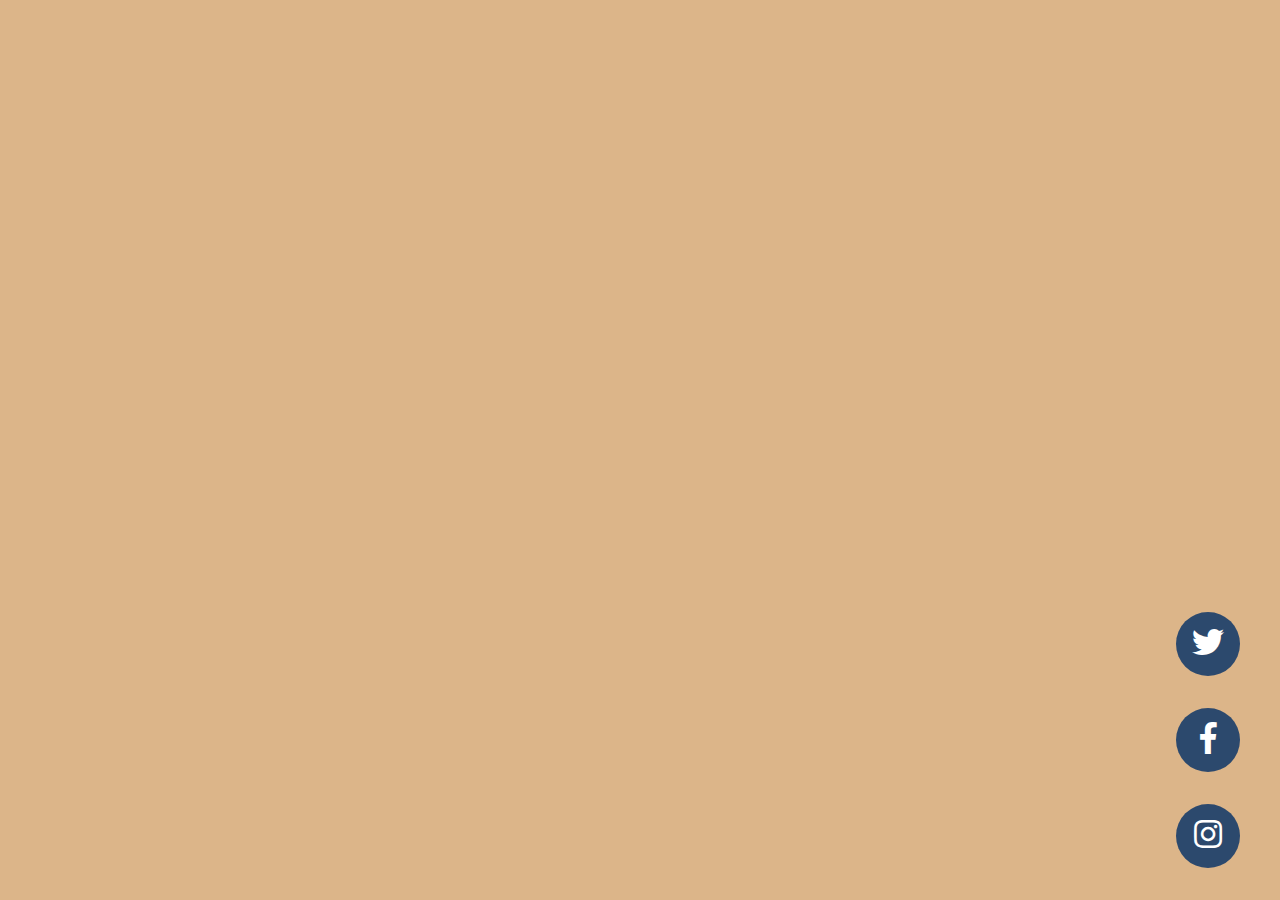
==== index.html @ 92129a59 "Initial project commit" ====
<!DOCTYPE html>
<html lang="en">

<head>

  <meta charset="utf-8">
  <meta name="viewport" content="width=device-width, initial-scale=1, shrink-to-fit=no">
  <meta name="description" content="">
  <meta name="author" content="">

  <title>What can I eat</title>

  <!-- Bootstrap core CSS -->
  <link href="vendor/bootstrap/css/bootstrap.min.css" rel="stylesheet">

  <!-- Custom fonts for this template -->
  <link href="https://fonts.googleapis.com/css?family=Source+Sans+Pro:200,200i,300,300i,400,400i,600,600i,700,700i,900,900i" rel="stylesheet">
  <link href="https://fonts.googleapis.com/css?family=Merriweather:300,300i,400,400i,700,700i,900,900i" rel="stylesheet">
  <link href="vendor/fontawesome-free/css/all.min.css" rel="stylesheet" type="text/css">

  <!-- Custom styles for this template -->
  <link href="css/coming-soon.min.css" rel="stylesheet">

</head>

<body>

  <div class="overlay"></div>

  <div class="social-icons">
    <ul class="list-unstyled text-center mb-0">
      <li class="list-unstyled-item">
        <a href="https://twitter.com">
          <i class="fab fa-twitter"></i>
        </a>
      </li>
      <li class="list-unstyled-item">
        <a href="https://www.facebook.com">
          <i class="fab fa-facebook-f"></i>
        </a>
      </li>
      <li class="list-unstyled-item">
        <a href="https://www.instagram.com">
          <i class="fab fa-instagram"></i>
        </a>
      </li>
    </ul>
  </div>

  <!-- Bootstrap core JavaScript -->
  <script src="vendor/jquery/jquery.min.js"></script>
  <script src="vendor/bootstrap/js/bootstrap.bundle.min.js"></script>

  <!-- Custom scripts for this template -->
  <script src="js/coming-soon.min.js"></script>

</body>

</html>
---- vendor/fontawesome-free/css/all.min.css ----
.fa,.fab,.fal,.far,.fas{-moz-osx-font-smoothing:grayscale;-webkit-font-smoothing:antialiased;display:inline-block;font-style:normal;font-variant:normal;text-rendering:auto;line-height:1}.fa-lg{font-size:1.33333em;line-height:.75em;vertical-align:-.0667em}.fa-xs{font-size:.75em}.fa-sm{font-size:.875em}.fa-1x{font-size:1em}.fa-2x{font-size:2em}.fa-3x{font-size:3em}.fa-4x{font-size:4em}.fa-5x{font-size:5em}.fa-6x{font-size:6em}.fa-7x{font-size:7em}.fa-8x{font-size:8em}.fa-9x{font-size:9em}.fa-10x{font-size:10em}.fa-fw{text-align:center;width:1.25em}.fa-ul{list-style-type:none;margin-left:2.5em;padding-left:0}.fa-ul>li{position:relative}.fa-li{left:-2em;position:absolute;text-align:center;width:2em;line-height:inherit}.fa-border{border:.08em solid #eee;border-radius:.1em;padding:.2em .25em .15em}.fa-pull-left{float:left}.fa-pull-right{float:right}.fa.fa-pull-left,.fab.fa-pull-left,.fal.fa-pull-left,.far.fa-pull-left,.fas.fa-pull-left{margin-right:.3em}.fa.fa-pull-right,.fab.fa-pull-right,.fal.fa-pull-right,.far.fa-pull-right,.fas.fa-pull-right{margin-left:.3em}.fa-spin{animation:fa-spin 2s infinite linear}.fa-pulse{animation:fa-spin 1s infinite steps(8)}@keyframes fa-spin{0%{transform:rotate(0deg)}to{transform:rotate(1turn)}}.fa-rotate-90{-ms-filter:"progid:DXImageTransform.Microsoft.BasicImage(rotation=1)";transform:rotate(90deg)}.fa-rotate-180{-ms-filter:"progid:DXImageTransform.Microsoft.BasicImage(rotation=2)";transform:rotate(180deg)}.fa-rotate-270{-ms-filter:"progid:DXImageTransform.Microsoft.BasicImage(rotation=3)";transform:rotate(270deg)}.fa-flip-horizontal{-ms-filter:"progid:DXImageTransform.Microsoft.BasicImage(rotation=0, mirror=1)";transform:scaleX(-1)}.fa-flip-vertical{transform:scaleY(-1)}.fa-flip-both,.fa-flip-horizontal.fa-flip-vertical,.fa-flip-vertical{-ms-filter:"progid:DXImageTransform.Microsoft.BasicImage(rotation=2, mirror=1)"}.fa-flip-both,.fa-flip-horizontal.fa-flip-vertical{transform:scale(-1)}:root .fa-flip-both,:root .fa-flip-horizontal,:root .fa-flip-vertical,:root .fa-rotate-90,:root .fa-rotate-180,:root .fa-rotate-270{filter:none}.fa-stack{display:inline-block;height:2em;line-height:2em;position:relative;vertical-align:middle;width:2.5em}.fa-stack-1x,.fa-stack-2x{left:0;position:absolute;text-align:center;width:100%}.fa-stack-1x{line-height:inherit}.fa-stack-2x{font-size:2em}.fa-inverse{color:#fff}.fa-500px:before{content:"\f26e"}.fa-accessible-icon:before{content:"\f368"}.fa-accusoft:before{content:"\f369"}.fa-acquisitions-incorporated:before{content:"\f6af"}.fa-ad:before{content:"\f641"}.fa-address-book:before{content:"\f2b9"}.fa-address-card:before{content:"\f2bb"}.fa-adjust:before{content:"\f042"}.fa-adn:before{content:"\f170"}.fa-adobe:before{content:"\f778"}.fa-adversal:before{content:"\f36a"}.fa-affiliatetheme:before{content:"\f36b"}.fa-air-freshener:before{content:"\f5d0"}.fa-algolia:before{content:"\f36c"}.fa-align-center:before{content:"\f037"}.fa-align-justify:before{content:"\f039"}.fa-align-left:before{content:"\f036"}.fa-align-right:before{content:"\f038"}.fa-alipay:before{content:"\f642"}.fa-allergies:before{content:"\f461"}.fa-amazon:before{content:"\f270"}.fa-amazon-pay:before{content:"\f42c"}.fa-ambulance:before{content:"\f0f9"}.fa-american-sign-language-interpreting:before{content:"\f2a3"}.fa-amilia:before{content:"\f36d"}.fa-anchor:before{content:"\f13d"}.fa-android:before{content:"\f17b"}.fa-angellist:before{content:"\f209"}.fa-angle-double-down:before{content:"\f103"}.fa-angle-double-left:before{content:"\f100"}.fa-angle-double-right:before{content:"\f101"}.fa-angle-double-up:before{content:"\f102"}.fa-angle-down:before{content:"\f107"}.fa-angle-left:before{content:"\f104"}.fa-angle-right:before{content:"\f105"}.fa-angle-up:before{content:"\f106"}.fa-angry:before{content:"\f556"}.fa-angrycreative:before{content:"\f36e"}.fa-angular:before{content:"\f420"}.fa-ankh:before{content:"\f644"}.fa-app-store:before{content:"\f36f"}.fa-app-store-ios:before{content:"\f370"}.fa-apper:before{content:"\f371"}.fa-apple:before{content:"\f179"}.fa-apple-alt:before{content:"\f5d1"}.fa-apple-pay:before{content:"\f415"}.fa-archive:before{content:"\f187"}.fa-archway:before{content:"\f557"}.fa-arrow-alt-circle-down:before{content:"\f358"}.fa-arrow-alt-circle-left:before{content:"\f359"}.fa-arrow-alt-circle-right:before{content:"\f35a"}.fa-arrow-alt-circle-up:before{content:"\f35b"}.fa-arrow-circle-down:before{content:"\f0ab"}.fa-arrow-circle-left:before{content:"\f0a8"}.fa-arrow-circle-right:before{content:"\f0a9"}.fa-arrow-circle-up:before{content:"\f0aa"}.fa-arrow-down:before{content:"\f063"}.fa-arrow-left:before{content:"\f060"}.fa-arrow-right:before{content:"\f061"}.fa-arrow-up:before{content:"\f062"}.fa-arrows-alt:before{content:"\f0b2"}.fa-arrows-alt-h:before{content:"\f337"}.fa-arrows-alt-v:before{content:"\f338"}.fa-artstation:before{content:"\f77a"}.fa-assistive-listening-systems:before{content:"\f2a2"}.fa-asterisk:before{content:"\f069"}.fa-asymmetrik:before{content:"\f372"}.fa-at:before{content:"\f1fa"}.fa-atlas:before{content:"\f558"}.fa-atlassian:before{content:"\f77b"}.fa-atom:before{content:"\f5d2"}.fa-audible:before{content:"\f373"}.fa-audio-description:before{content:"\f29e"}.fa-autoprefixer:before{content:"\f41c"}.fa-avianex:before{content:"\f374"}.fa-aviato:before{content:"\f421"}.fa-award:before{content:"\f559"}.fa-aws:before{content:"\f375"}.fa-baby:before{content:"\f77c"}.fa-baby-carriage:before{content:"\f77d"}.fa-backspace:before{content:"\f55a"}.fa-backward:before{content:"\f04a"}.fa-bacon:before{content:"\f7e5"}.fa-balance-scale:before{content:"\f24e"}.fa-ban:before{content:"\f05e"}.fa-band-aid:before{content:"\f462"}.fa-bandcamp:before{content:"\f2d5"}.fa-barcode:before{content:"\f02a"}.fa-bars:before{content:"\f0c9"}.fa-baseball-ball:before{content:"\f433"}.fa-basketball-ball:before{content:"\f434"}.fa-bath:before{content:"\f2cd"}.fa-battery-empty:before{content:"\f244"}.fa-battery-full:before{content:"\f240"}.fa-battery-half:before{content:"\f242"}.fa-battery-quarter:before{content:"\f243"}.fa-battery-three-quarters:before{content:"\f241"}.fa-bed:before{content:"\f236"}.fa-beer:before{content:"\f0fc"}.fa-behance:before{content:"\f1b4"}.fa-behance-square:before{content:"\f1b5"}.fa-bell:before{content:"\f0f3"}.fa-bell-slash:before{content:"\f1f6"}.fa-bezier-curve:before{content:"\f55b"}.fa-bible:before{content:"\f647"}.fa-bicycle:before{content:"\f206"}.fa-bimobject:before{content:"\f378"}.fa-binoculars:before{content:"\f1e5"}.fa-biohazard:before{content:"\f780"}.fa-birthday-cake:before{content:"\f1fd"}.fa-bitbucket:before{content:"\f171"}.fa-bitcoin:before{content:"\f379"}.fa-bity:before{content:"\f37a"}.fa-black-tie:before{content:"\f27e"}.fa-blackberry:before{content:"\f37b"}.fa-blender:before{content:"\f517"}.fa-blender-phone:before{content:"\f6b6"}.fa-blind:before{content:"\f29d"}.fa-blog:before{content:"\f781"}.fa-blogger:before{content:"\f37c"}.fa-blogger-b:before{content:"\f37d"}.fa-bluetooth:before{content:"\f293"}.fa-bluetooth-b:before{content:"\f294"}.fa-bold:before{content:"\f032"}.fa-bolt:before{content:"\f0e7"}.fa-bomb:before{content:"\f1e2"}.fa-bone:before{content:"\f5d7"}.fa-bong:before{content:"\f55c"}.fa-book:before{content:"\f02d"}.fa-book-dead:before{content:"\f6b7"}.fa-book-medical:before{content:"\f7e6"}.fa-book-open:before{content:"\f518"}.fa-book-reader:before{content:"\f5da"}.fa-bookmark:before{content:"\f02e"}.fa-bowling-ball:before{content:"\f436"}.fa-box:before{content:"\f466"}.fa-box-open:before{content:"\f49e"}.fa-boxes:before{content:"\f468"}.fa-braille:before{content:"\f2a1"}.fa-brain:before{content:"\f5dc"}.fa-bread-slice:before{content:"\f7ec"}.fa-briefcase:before{content:"\f0b1"}.fa-briefcase-medical:before{content:"\f469"}.fa-broadcast-tower:before{content:"\f519"}.fa-broom:before{content:"\f51a"}.fa-brush:before{content:"\f55d"}.fa-btc:before{content:"\f15a"}.fa-bug:before{content:"\f188"}.fa-building:before{content:"\f1ad"}.fa-bullhorn:before{content:"\f0a1"}.fa-bullseye:before{content:"\f140"}.fa-burn:before{content:"\f46a"}.fa-buromobelexperte:before{content:"\f37f"}.fa-bus:before{content:"\f207"}.fa-bus-alt:before{content:"\f55e"}.fa-business-time:before{content:"\f64a"}.fa-buysellads:before{content:"\f20d"}.fa-calculator:before{content:"\f1ec"}.fa-calendar:before{content:"\f133"}.fa-calendar-alt:before{content:"\f073"}.fa-calendar-check:before{content:"\f274"}.fa-calendar-day:before{content:"\f783"}.fa-calendar-minus:before{content:"\f272"}.fa-calendar-plus:before{content:"\f271"}.fa-calendar-times:before{content:"\f273"}.fa-calendar-week:before{content:"\f784"}.fa-camera:before{content:"\f030"}.fa-camera-retro:before{content:"\f083"}.fa-campground:before{content:"\f6bb"}.fa-canadian-maple-leaf:before{content:"\f785"}.fa-candy-cane:before{content:"\f786"}.fa-cannabis:before{content:"\f55f"}.fa-capsules:before{content:"\f46b"}.fa-car:before{content:"\f1b9"}.fa-car-alt:before{content:"\f5de"}.fa-car-battery:before{content:"\f5df"}.fa-car-crash:before{content:"\f5e1"}.fa-car-side:before{content:"\f5e4"}.fa-caret-down:before{content:"\f0d7"}.fa-caret-left:before{content:"\f0d9"}.fa-caret-right:before{content:"\f0da"}.fa-caret-square-down:before{content:"\f150"}.fa-caret-square-left:before{content:"\f191"}.fa-caret-square-right:before{content:"\f152"}.fa-caret-square-up:before{content:"\f151"}.fa-caret-up:before{content:"\f0d8"}.fa-carrot:before{content:"\f787"}.fa-cart-arrow-down:before{content:"\f218"}.fa-cart-plus:before{content:"\f217"}.fa-cash-register:before{content:"\f788"}.fa-cat:before{content:"\f6be"}.fa-cc-amazon-pay:before{content:"\f42d"}.fa-cc-amex:before{content:"\f1f3"}.fa-cc-apple-pay:before{content:"\f416"}.fa-cc-diners-club:before{content:"\f24c"}.fa-cc-discover:before{content:"\f1f2"}.fa-cc-jcb:before{content:"\f24b"}.fa-cc-mastercard:before{content:"\f1f1"}.fa-cc-paypal:before{content:"\f1f4"}.fa-cc-stripe:before{content:"\f1f5"}.fa-cc-visa:before{content:"\f1f0"}.fa-centercode:before{content:"\f380"}.fa-centos:before{content:"\f789"}.fa-certificate:before{content:"\f0a3"}.fa-chair:before{content:"\f6c0"}.fa-chalkboard:before{content:"\f51b"}.fa-chalkboard-teacher:before{content:"\f51c"}.fa-charging-station:before{content:"\f5e7"}.fa-chart-area:before{content:"\f1fe"}.fa-chart-bar:before{content:"\f080"}.fa-chart-line:before{content:"\f201"}.fa-chart-pie:before{content:"\f200"}.fa-check:before{content:"\f00c"}.fa-check-circle:before{content:"\f058"}.fa-check-double:before{content:"\f560"}.fa-check-square:before{content:"\f14a"}.fa-cheese:before{content:"\f7ef"}.fa-chess:before{content:"\f439"}.fa-chess-bishop:before{content:"\f43a"}.fa-chess-board:before{content:"\f43c"}.fa-chess-king:before{content:"\f43f"}.fa-chess-knight:before{content:"\f441"}.fa-chess-pawn:before{content:"\f443"}.fa-chess-queen:before{content:"\f445"}.fa-chess-rook:before{content:"\f447"}.fa-chevron-circle-down:before{content:"\f13a"}.fa-chevron-circle-left:before{content:"\f137"}.fa-chevron-circle-right:before{content:"\f138"}.fa-chevron-circle-up:before{content:"\f139"}.fa-chevron-down:before{content:"\f078"}.fa-chevron-left:before{content:"\f053"}.fa-chevron-right:before{content:"\f054"}.fa-chevron-up:before{content:"\f077"}.fa-child:before{content:"\f1ae"}.fa-chrome:before{content:"\f268"}.fa-church:before{content:"\f51d"}.fa-circle:before{content:"\f111"}.fa-circle-notch:before{content:"\f1ce"}.fa-city:before{content:"\f64f"}.fa-clinic-medical:before{content:"\f7f2"}.fa-clipboard:before{content:"\f328"}.fa-clipboard-check:before{content:"\f46c"}.fa-clipboard-list:before{content:"\f46d"}.fa-clock:before{content:"\f017"}.fa-clone:before{content:"\f24d"}.fa-closed-captioning:before{content:"\f20a"}.fa-cloud:before{content:"\f0c2"}.fa-cloud-download-alt:before{content:"\f381"}.fa-cloud-meatball:before{content:"\f73b"}.fa-cloud-moon:before{content:"\f6c3"}.fa-cloud-moon-rain:before{content:"\f73c"}.fa-cloud-rain:before{content:"\f73d"}.fa-cloud-showers-heavy:before{content:"\f740"}.fa-cloud-sun:before{content:"\f6c4"}.fa-cloud-sun-rain:before{content:"\f743"}.fa-cloud-upload-alt:before{content:"\f382"}.fa-cloudscale:before{content:"\f383"}.fa-cloudsmith:before{content:"\f384"}.fa-cloudversify:before{content:"\f385"}.fa-cocktail:before{content:"\f561"}.fa-code:before{content:"\f121"}.fa-code-branch:before{content:"\f126"}.fa-codepen:before{content:"\f1cb"}.fa-codiepie:before{content:"\f284"}.fa-coffee:before{content:"\f0f4"}.fa-cog:before{content:"\f013"}.fa-cogs:before{content:"\f085"}.fa-coins:before{content:"\f51e"}.fa-columns:before{content:"\f0db"}.fa-comment:before{content:"\f075"}.fa-comment-alt:before{content:"\f27a"}.fa-comment-dollar:before{content:"\f651"}.fa-comment-dots:before{content:"\f4ad"}.fa-comment-medical:before{content:"\f7f5"}.fa-comment-slash:before{content:"\f4b3"}.fa-comments:before{content:"\f086"}.fa-comments-dollar:before{content:"\f653"}.fa-compact-disc:before{content:"\f51f"}.fa-compass:before{content:"\f14e"}.fa-compress:before{content:"\f066"}.fa-compress-arrows-alt:before{content:"\f78c"}.fa-concierge-bell:before{content:"\f562"}.fa-confluence:before{content:"\f78d"}.fa-connectdevelop:before{content:"\f20e"}.fa-contao:before{content:"\f26d"}.fa-cookie:before{content:"\f563"}.fa-cookie-bite:before{content:"\f564"}.fa-copy:before{content:"\f0c5"}.fa-copyright:before{content:"\f1f9"}.fa-couch:before{content:"\f4b8"}.fa-cpanel:before{content:"\f388"}.fa-creative-commons:before{content:"\f25e"}.fa-creative-commons-by:before{content:"\f4e7"}.fa-creative-commons-nc:before{content:"\f4e8"}.fa-creative-commons-nc-eu:before{content:"\f4e9"}.fa-creative-commons-nc-jp:before{content:"\f4ea"}.fa-creative-commons-nd:before{content:"\f4eb"}.fa-creative-commons-pd:before{content:"\f4ec"}.fa-creative-commons-pd-alt:before{content:"\f4ed"}.fa-creative-commons-remix:before{content:"\f4ee"}.fa-creative-commons-sa:before{content:"\f4ef"}.fa-creative-commons-sampling:before{content:"\f4f0"}.fa-creative-commons-sampling-plus:before{content:"\f4f1"}.fa-creative-commons-share:before{content:"\f4f2"}.fa-creative-commons-zero:before{content:"\f4f3"}.fa-credit-card:before{content:"\f09d"}.fa-critical-role:before{content:"\f6c9"}.fa-crop:before{content:"\f125"}.fa-crop-alt:before{content:"\f565"}.fa-cross:before{content:"\f654"}.fa-crosshairs:before{content:"\f05b"}.fa-crow:before{content:"\f520"}.fa-crown:before{content:"\f521"}.fa-crutch:before{content:"\f7f7"}.fa-css3:before{content:"\f13c"}.fa-css3-alt:before{content:"\f38b"}.fa-cube:before{content:"\f1b2"}.fa-cubes:before{content:"\f1b3"}.fa-cut:before{content:"\f0c4"}.fa-cuttlefish:before{content:"\f38c"}.fa-d-and-d:before{content:"\f38d"}.fa-d-and-d-beyond:before{content:"\f6ca"}.fa-dashcube:before{content:"\f210"}.fa-database:before{content:"\f1c0"}.fa-deaf:before{content:"\f2a4"}.fa-delicious:before{content:"\f1a5"}.fa-democrat:before{content:"\f747"}.fa-deploydog:before{content:"\f38e"}.fa-deskpro:before{content:"\f38f"}.fa-desktop:before{content:"\f108"}.fa-dev:before{content:"\f6cc"}.fa-deviantart:before{content:"\f1bd"}.fa-dharmachakra:before{content:"\f655"}.fa-dhl:before{content:"\f790"}.fa-diagnoses:before{content:"\f470"}.fa-diaspora:before{content:"\f791"}.fa-dice:before{content:"\f522"}.fa-dice-d20:before{content:"\f6cf"}.fa-dice-d6:before{content:"\f6d1"}.fa-dice-five:before{content:"\f523"}.fa-dice-four:before{content:"\f524"}.fa-dice-one:before{content:"\f525"}.fa-dice-six:before{content:"\f526"}.fa-dice-three:before{content:"\f527"}.fa-dice-two:before{content:"\f528"}.fa-digg:before{content:"\f1a6"}.fa-digital-ocean:before{content:"\f391"}.fa-digital-tachograph:before{content:"\f566"}.fa-directions:before{content:"\f5eb"}.fa-discord:before{content:"\f392"}.fa-discourse:before{content:"\f393"}.fa-divide:before{content:"\f529"}.fa-dizzy:before{content:"\f567"}.fa-dna:before{content:"\f471"}.fa-dochub:before{content:"\f394"}.fa-docker:before{content:"\f395"}.fa-dog:before{content:"\f6d3"}.fa-dollar-sign:before{content:"\f155"}.fa-dolly:before{content:"\f472"}.fa-dolly-flatbed:before{content:"\f474"}.fa-donate:before{content:"\f4b9"}.fa-door-closed:before{content:"\f52a"}.fa-door-open:before{content:"\f52b"}.fa-dot-circle:before{content:"\f192"}.fa-dove:before{content:"\f4ba"}.fa-download:before{content:"\f019"}.fa-draft2digital:before{content:"\f396"}.fa-drafting-compass:before{content:"\f568"}.fa-dragon:before{content:"\f6d5"}.fa-draw-polygon:before{content:"\f5ee"}.fa-dribbble:before{content:"\f17d"}.fa-dribbble-square:before{content:"\f397"}.fa-dropbox:before{content:"\f16b"}.fa-drum:before{content:"\f569"}.fa-drum-steelpan:before{content:"\f56a"}.fa-drumstick-bite:before{content:"\f6d7"}.fa-drupal:before{content:"\f1a9"}.fa-dumbbell:before{content:"\f44b"}.fa-dumpster:before{content:"\f793"}.fa-dumpster-fire:before{content:"\f794"}.fa-dungeon:before{content:"\f6d9"}.fa-dyalog:before{content:"\f399"}.fa-earlybirds:before{content:"\f39a"}.fa-ebay:before{content:"\f4f4"}.fa-edge:before{content:"\f282"}.fa-edit:before{content:"\f044"}.fa-egg:before{content:"\f7fb"}.fa-eject:before{content:"\f052"}.fa-elementor:before{content:"\f430"}.fa-ellipsis-h:before{content:"\f141"}.fa-ellipsis-v:before{content:"\f142"}.fa-ello:before{content:"\f5f1"}.fa-ember:before{content:"\f423"}.fa-empire:before{content:"\f1d1"}.fa-envelope:before{content:"\f0e0"}.fa-envelope-open:before{content:"\f2b6"}.fa-envelope-open-text:before{content:"\f658"}.fa-envelope-square:before{content:"\f199"}.fa-envira:before{content:"\f299"}.fa-equals:before{content:"\f52c"}.fa-eraser:before{content:"\f12d"}.fa-erlang:before{content:"\f39d"}.fa-ethereum:before{content:"\f42e"}.fa-ethernet:before{content:"\f796"}.fa-etsy:before{content:"\f2d7"}.fa-euro-sign:before{content:"\f153"}.fa-exchange-alt:before{content:"\f362"}.fa-exclamation:before{content:"\f12a"}.fa-exclamation-circle:before{content:"\f06a"}.fa-exclamation-triangle:before{content:"\f071"}.fa-expand:before{content:"\f065"}.fa-expand-arrows-alt:before{content:"\f31e"}.fa-expeditedssl:before{content:"\f23e"}.fa-external-link-alt:before{content:"\f35d"}.fa-external-link-square-alt:before{content:"\f360"}.fa-eye:before{content:"\f06e"}.fa-eye-dropper:before{content:"\f1fb"}.fa-eye-slash:before{content:"\f070"}.fa-facebook:before{content:"\f09a"}.fa-facebook-f:before{content:"\f39e"}.fa-facebook-messenger:before{content:"\f39f"}.fa-facebook-square:before{content:"\f082"}.fa-fantasy-flight-games:before{content:"\f6dc"}.fa-fast-backward:before{content:"\f049"}.fa-fast-forward:before{content:"\f050"}.fa-fax:before{content:"\f1ac"}.fa-feather:before{content:"\f52d"}.fa-feather-alt:before{content:"\f56b"}.fa-fedex:before{content:"\f797"}.fa-fedora:before{content:"\f798"}.fa-female:before{content:"\f182"}.fa-fighter-jet:before{content:"\f0fb"}.fa-figma:before{content:"\f799"}.fa-file:before{content:"\f15b"}.fa-file-alt:before{content:"\f15c"}.fa-file-archive:before{content:"\f1c6"}.fa-file-audio:before{content:"\f1c7"}.fa-file-code:before{content:"\f1c9"}.fa-file-contract:before{content:"\f56c"}.fa-file-csv:before{content:"\f6dd"}.fa-file-download:before{content:"\f56d"}.fa-file-excel:before{content:"\f1c3"}.fa-file-export:before{content:"\f56e"}.fa-file-image:before{content:"\f1c5"}.fa-file-import:before{content:"\f56f"}.fa-file-invoice:before{content:"\f570"}.fa-file-invoice-dollar:before{content:"\f571"}.fa-file-medical:before{content:"\f477"}.fa-file-medical-alt:before{content:"\f478"}.fa-file-pdf:before{content:"\f1c1"}.fa-file-powerpoint:before{content:"\f1c4"}.fa-file-prescription:before{content:"\f572"}.fa-file-signature:before{content:"\f573"}.fa-file-upload:before{content:"\f574"}.fa-file-video:before{content:"\f1c8"}.fa-file-word:before{content:"\f1c2"}.fa-fill:before{content:"\f575"}.fa-fill-drip:before{content:"\f576"}.fa-film:before{content:"\f008"}.fa-filter:before{content:"\f0b0"}.fa-fingerprint:before{content:"\f577"}.fa-fire:before{content:"\f06d"}.fa-fire-alt:before{content:"\f7e4"}.fa-fire-extinguisher:before{content:"\f134"}.fa-firefox:before{content:"\f269"}.fa-first-aid:before{content:"\f479"}.fa-first-order:before{content:"\f2b0"}.fa-first-order-alt:before{content:"\f50a"}.fa-firstdraft:before{content:"\f3a1"}.fa-fish:before{content:"\f578"}.fa-fist-raised:before{content:"\f6de"}.fa-flag:before{content:"\f024"}.fa-flag-checkered:before{content:"\f11e"}.fa-flag-usa:before{content:"\f74d"}.fa-flask:before{content:"\f0c3"}.fa-flickr:before{content:"\f16e"}.fa-flipboard:before{content:"\f44d"}.fa-flushed:before{content:"\f579"}.fa-fly:before{content:"\f417"}.fa-folder:before{content:"\f07b"}.fa-folder-minus:before{content:"\f65d"}.fa-folder-open:before{content:"\f07c"}.fa-folder-plus:before{content:"\f65e"}.fa-font:before{content:"\f031"}.fa-font-awesome:before{content:"\f2b4"}.fa-font-awesome-alt:before{content:"\f35c"}.fa-font-awesome-flag:before{content:"\f425"}.fa-font-awesome-logo-full:before{content:"\f4e6"}.fa-fonticons:before{content:"\f280"}.fa-fonticons-fi:before{content:"\f3a2"}.fa-football-ball:before{content:"\f44e"}.fa-fort-awesome:before{content:"\f286"}.fa-fort-awesome-alt:before{content:"\f3a3"}.fa-forumbee:before{content:"\f211"}.fa-forward:before{content:"\f04e"}.fa-foursquare:before{content:"\f180"}.fa-free-code-camp:before{content:"\f2c5"}.fa-freebsd:before{content:"\f3a4"}.fa-frog:before{content:"\f52e"}.fa-frown:before{content:"\f119"}.fa-frown-open:before{content:"\f57a"}.fa-fulcrum:before{content:"\f50b"}.fa-funnel-dollar:before{content:"\f662"}.fa-futbol:before{content:"\f1e3"}.fa-galactic-republic:before{content:"\f50c"}.fa-galactic-senate:before{content:"\f50d"}.fa-gamepad:before{content:"\f11b"}.fa-gas-pump:before{content:"\f52f"}.fa-gavel:before{content:"\f0e3"}.fa-gem:before{content:"\f3a5"}.fa-genderless:before{content:"\f22d"}.fa-get-pocket:before{content:"\f265"}.fa-gg:before{content:"\f260"}.fa-gg-circle:before{content:"\f261"}.fa-ghost:before{content:"\f6e2"}.fa-gift:before{content:"\f06b"}.fa-gifts:before{content:"\f79c"}.fa-git:before{content:"\f1d3"}.fa-git-square:before{content:"\f1d2"}.fa-github:before{content:"\f09b"}.fa-github-alt:before{content:"\f113"}.fa-github-square:before{content:"\f092"}.fa-gitkraken:before{content:"\f3a6"}.fa-gitlab:before{content:"\f296"}.fa-gitter:before{content:"\f426"}.fa-glass-cheers:before{content:"\f79f"}.fa-glass-martini:before{content:"\f000"}.fa-glass-martini-alt:before{content:"\f57b"}.fa-glass-whiskey:before{content:"\f7a0"}.fa-glasses:before{content:"\f530"}.fa-glide:before{content:"\f2a5"}.fa-glide-g:before{content:"\f2a6"}.fa-globe:before{content:"\f0ac"}.fa-globe-africa:before{content:"\f57c"}.fa-globe-americas:before{content:"\f57d"}.fa-globe-asia:before{content:"\f57e"}.fa-globe-europe:before{content:"\f7a2"}.fa-gofore:before{content:"\f3a7"}.fa-golf-ball:before{content:"\f450"}.fa-goodreads:before{content:"\f3a8"}.fa-goodreads-g:before{content:"\f3a9"}.fa-google:before{content:"\f1a0"}.fa-google-drive:before{content:"\f3aa"}.fa-google-play:before{content:"\f3ab"}.fa-google-plus:before{content:"\f2b3"}.fa-google-plus-g:before{content:"\f0d5"}.fa-google-plus-square:before{content:"\f0d4"}.fa-google-wallet:before{content:"\f1ee"}.fa-gopuram:before{content:"\f664"}.fa-graduation-cap:before{content:"\f19d"}.fa-gratipay:before{content:"\f184"}.fa-grav:before{content:"\f2d6"}.fa-greater-than:before{content:"\f531"}.fa-greater-than-equal:before{content:"\f532"}.fa-grimace:before{content:"\f57f"}.fa-grin:before{content:"\f580"}.fa-grin-alt:before{content:"\f581"}.fa-grin-beam:before{content:"\f582"}.fa-grin-beam-sweat:before{content:"\f583"}.fa-grin-hearts:before{content:"\f584"}.fa-grin-squint:before{content:"\f585"}.fa-grin-squint-tears:before{content:"\f586"}.fa-grin-stars:before{content:"\f587"}.fa-grin-tears:before{content:"\f588"}.fa-grin-tongue:before{content:"\f589"}.fa-grin-tongue-squint:before{content:"\f58a"}.fa-grin-tongue-wink:before{content:"\f58b"}.fa-grin-wink:before{content:"\f58c"}.fa-grip-horizontal:before{content:"\f58d"}.fa-grip-lines:before{content:"\f7a4"}.fa-grip-lines-vertical:before{content:"\f7a5"}.fa-grip-vertical:before{content:"\f58e"}.fa-gripfire:before{content:"\f3ac"}.fa-grunt:before{content:"\f3ad"}.fa-guitar:before{content:"\f7a6"}.fa-gulp:before{content:"\f3ae"}.fa-h-square:before{content:"\f0fd"}.fa-hacker-news:before{content:"\f1d4"}.fa-hacker-news-square:before{content:"\f3af"}.fa-hackerrank:before{content:"\f5f7"}.fa-hamburger:before{content:"\f805"}.fa-hammer:before{content:"\f6e3"}.fa-hamsa:before{content:"\f665"}.fa-hand-holding:before{content:"\f4bd"}.fa-hand-holding-heart:before{content:"\f4be"}.fa-hand-holding-usd:before{content:"\f4c0"}.fa-hand-lizard:before{content:"\f258"}.fa-hand-middle-finger:before{content:"\f806"}.fa-hand-paper:before{content:"\f256"}.fa-hand-peace:before{content:"\f25b"}.fa-hand-point-down:before{content:"\f0a7"}.fa-hand-point-left:before{content:"\f0a5"}.fa-hand-point-right:before{content:"\f0a4"}.fa-hand-point-up:before{content:"\f0a6"}.fa-hand-pointer:before{content:"\f25a"}.fa-hand-rock:before{content:"\f255"}.fa-hand-scissors:before{content:"\f257"}.fa-hand-spock:before{content:"\f259"}.fa-hands:before{content:"\f4c2"}.fa-hands-helping:before{content:"\f4c4"}.fa-handshake:before{content:"\f2b5"}.fa-hanukiah:before{content:"\f6e6"}.fa-hard-hat:before{content:"\f807"}.fa-hashtag:before{content:"\f292"}.fa-hat-wizard:before{content:"\f6e8"}.fa-haykal:before{content:"\f666"}.fa-hdd:before{content:"\f0a0"}.fa-heading:before{content:"\f1dc"}.fa-headphones:before{content:"\f025"}.fa-headphones-alt:before{content:"\f58f"}.fa-headset:before{content:"\f590"}.fa-heart:before{content:"\f004"}.fa-heart-broken:before{content:"\f7a9"}.fa-heartbeat:before{content:"\f21e"}.fa-helicopter:before{content:"\f533"}.fa-highlighter:before{content:"\f591"}.fa-hiking:before{content:"\f6ec"}.fa-hippo:before{content:"\f6ed"}.fa-hips:before{content:"\f452"}.fa-hire-a-helper:before{content:"\f3b0"}.fa-history:before{content:"\f1da"}.fa-hockey-puck:before{content:"\f453"}.fa-holly-berry:before{content:"\f7aa"}.fa-home:before{content:"\f015"}.fa-hooli:before{content:"\f427"}.fa-hornbill:before{content:"\f592"}.fa-horse:before{content:"\f6f0"}.fa-horse-head:before{content:"\f7ab"}.fa-hospital:before{content:"\f0f8"}.fa-hospital-alt:before{content:"\f47d"}.fa-hospital-symbol:before{content:"\f47e"}.fa-hot-tub:before{content:"\f593"}.fa-hotdog:before{content:"\f80f"}.fa-hotel:before{content:"\f594"}.fa-hotjar:before{content:"\f3b1"}.fa-hourglass:before{content:"\f254"}.fa-hourglass-end:before{content:"\f253"}.fa-hourglass-half:before{content:"\f252"}.fa-hourglass-start:before{content:"\f251"}.fa-house-damage:before{content:"\f6f1"}.fa-houzz:before{content:"\f27c"}.fa-hryvnia:before{content:"\f6f2"}.fa-html5:before{content:"\f13b"}.fa-hubspot:before{content:"\f3b2"}.fa-i-cursor:before{content:"\f246"}.fa-ice-cream:before{content:"\f810"}.fa-icicles:before{content:"\f7ad"}.fa-id-badge:before{content:"\f2c1"}.fa-id-card:before{content:"\f2c2"}.fa-id-card-alt:before{content:"\f47f"}.fa-igloo:before{content:"\f7ae"}.fa-image:before{content:"\f03e"}.fa-images:before{content:"\f302"}.fa-imdb:before{content:"\f2d8"}.fa-inbox:before{content:"\f01c"}.fa-indent:before{content:"\f03c"}.fa-industry:before{content:"\f275"}.fa-infinity:before{content:"\f534"}.fa-info:before{content:"\f129"}.fa-info-circle:before{content:"\f05a"}.fa-instagram:before{content:"\f16d"}.fa-intercom:before{content:"\f7af"}.fa-internet-explorer:before{content:"\f26b"}.fa-invision:before{content:"\f7b0"}.fa-ioxhost:before{content:"\f208"}.fa-italic:before{content:"\f033"}.fa-itunes:before{content:"\f3b4"}.fa-itunes-note:before{content:"\f3b5"}.fa-java:before{content:"\f4e4"}.fa-jedi:before{content:"\f669"}.fa-jedi-order:before{content:"\f50e"}.fa-jenkins:before{content:"\f3b6"}.fa-jira:before{content:"\f7b1"}.fa-joget:before{content:"\f3b7"}.fa-joint:before{content:"\f595"}.fa-joomla:before{content:"\f1aa"}.fa-journal-whills:before{content:"\f66a"}.fa-js:before{content:"\f3b8"}.fa-js-square:before{content:"\f3b9"}.fa-jsfiddle:before{content:"\f1cc"}.fa-kaaba:before{content:"\f66b"}.fa-kaggle:before{content:"\f5fa"}.fa-key:before{content:"\f084"}.fa-keybase:before{content:"\f4f5"}.fa-keyboard:before{content:"\f11c"}.fa-keycdn:before{content:"\f3ba"}.fa-khanda:before{content:"\f66d"}.fa-kickstarter:before{content:"\f3bb"}.fa-kickstarter-k:before{content:"\f3bc"}.fa-kiss:before{content:"\f596"}.fa-kiss-beam:before{content:"\f597"}.fa-kiss-wink-heart:before{content:"\f598"}.fa-kiwi-bird:before{content:"\f535"}.fa-korvue:before{content:"\f42f"}.fa-landmark:before{content:"\f66f"}.fa-language:before{content:"\f1ab"}.fa-laptop:before{content:"\f109"}.fa-laptop-code:before{content:"\f5fc"}.fa-laptop-medical:before{content:"\f812"}.fa-laravel:before{content:"\f3bd"}.fa-lastfm:before{content:"\f202"}.fa-lastfm-square:before{content:"\f203"}.fa-laugh:before{content:"\f599"}.fa-laugh-beam:before{content:"\f59a"}.fa-laugh-squint:before{content:"\f59b"}.fa-laugh-wink:before{content:"\f59c"}.fa-layer-group:before{content:"\f5fd"}.fa-leaf:before{content:"\f06c"}.fa-leanpub:before{content:"\f212"}.fa-lemon:before{content:"\f094"}.fa-less:before{content:"\f41d"}.fa-less-than:before{content:"\f536"}.fa-less-than-equal:before{content:"\f537"}.fa-level-down-alt:before{content:"\f3be"}.fa-level-up-alt:before{content:"\f3bf"}.fa-life-ring:before{content:"\f1cd"}.fa-lightbulb:before{content:"\f0eb"}.fa-line:before{content:"\f3c0"}.fa-link:before{content:"\f0c1"}.fa-linkedin:before{content:"\f08c"}.fa-linkedin-in:before{content:"\f0e1"}.fa-linode:before{content:"\f2b8"}.fa-linux:before{content:"\f17c"}.fa-lira-sign:before{content:"\f195"}.fa-list:before{content:"\f03a"}.fa-list-alt:before{content:"\f022"}.fa-list-ol:before{content:"\f0cb"}.fa-list-ul:before{content:"\f0ca"}.fa-location-arrow:before{content:"\f124"}.fa-lock:before{content:"\f023"}.fa-lock-open:before{content:"\f3c1"}.fa-long-arrow-alt-down:before{content:"\f309"}.fa-long-arrow-alt-left:before{content:"\f30a"}.fa-long-arrow-alt-right:before{content:"\f30b"}.fa-long-arrow-alt-up:before{content:"\f30c"}.fa-low-vision:before{content:"\f2a8"}.fa-luggage-cart:before{content:"\f59d"}.fa-lyft:before{content:"\f3c3"}.fa-magento:before{content:"\f3c4"}.fa-magic:before{content:"\f0d0"}.fa-magnet:before{content:"\f076"}.fa-mail-bulk:before{content:"\f674"}.fa-mailchimp:before{content:"\f59e"}.fa-male:before{content:"\f183"}.fa-mandalorian:before{content:"\f50f"}.fa-map:before{content:"\f279"}.fa-map-marked:before{content:"\f59f"}.fa-map-marked-alt:before{content:"\f5a0"}.fa-map-marker:before{content:"\f041"}.fa-map-marker-alt:before{content:"\f3c5"}.fa-map-pin:before{content:"\f276"}.fa-map-signs:before{content:"\f277"}.fa-markdown:before{content:"\f60f"}.fa-marker:before{content:"\f5a1"}.fa-mars:before{content:"\f222"}.fa-mars-double:before{content:"\f227"}.fa-mars-stroke:before{content:"\f229"}.fa-mars-stroke-h:before{content:"\f22b"}.fa-mars-stroke-v:before{content:"\f22a"}.fa-mask:before{content:"\f6fa"}.fa-mastodon:before{content:"\f4f6"}.fa-maxcdn:before{content:"\f136"}.fa-medal:before{content:"\f5a2"}.fa-medapps:before{content:"\f3c6"}.fa-medium:before{content:"\f23a"}.fa-medium-m:before{content:"\f3c7"}.fa-medkit:before{content:"\f0fa"}.fa-medrt:before{content:"\f3c8"}.fa-meetup:before{content:"\f2e0"}.fa-megaport:before{content:"\f5a3"}.fa-meh:before{content:"\f11a"}.fa-meh-blank:before{content:"\f5a4"}.fa-meh-rolling-eyes:before{content:"\f5a5"}.fa-memory:before{content:"\f538"}.fa-mendeley:before{content:"\f7b3"}.fa-menorah:before{content:"\f676"}.fa-mercury:before{content:"\f223"}.fa-meteor:before{content:"\f753"}.fa-microchip:before{content:"\f2db"}.fa-microphone:before{content:"\f130"}.fa-microphone-alt:before{content:"\f3c9"}.fa-microphone-alt-slash:before{content:"\f539"}.fa-microphone-slash:before{content:"\f131"}.fa-microscope:before{content:"\f610"}.fa-microsoft:before{content:"\f3ca"}.fa-minus:before{content:"\f068"}.fa-minus-circle:before{content:"\f056"}.fa-minus-square:before{content:"\f146"}.fa-mitten:before{content:"\f7b5"}.fa-mix:before{content:"\f3cb"}.fa-mixcloud:before{content:"\f289"}.fa-mizuni:before{content:"\f3cc"}.fa-mobile:before{content:"\f10b"}.fa-mobile-alt:before{content:"\f3cd"}.fa-modx:before{content:"\f285"}.fa-monero:before{content:"\f3d0"}.fa-money-bill:before{content:"\f0d6"}.fa-money-bill-alt:before{content:"\f3d1"}.fa-money-bill-wave:before{content:"\f53a"}.fa-money-bill-wave-alt:before{content:"\f53b"}.fa-money-check:before{content:"\f53c"}.fa-money-check-alt:before{content:"\f53d"}.fa-monument:before{content:"\f5a6"}.fa-moon:before{content:"\f186"}.fa-mortar-pestle:before{content:"\f5a7"}.fa-mosque:before{content:"\f678"}.fa-motorcycle:before{content:"\f21c"}.fa-mountain:before{content:"\f6fc"}.fa-mouse-pointer:before{content:"\f245"}.fa-mug-hot:before{content:"\f7b6"}.fa-music:before{content:"\f001"}.fa-napster:before{content:"\f3d2"}.fa-neos:before{content:"\f612"}.fa-network-wired:before{content:"\f6ff"}.fa-neuter:before{content:"\f22c"}.fa-newspaper:before{content:"\f1ea"}.fa-nimblr:before{content:"\f5a8"}.fa-nintendo-switch:before{content:"\f418"}.fa-node:before{content:"\f419"}.fa-node-js:before{content:"\f3d3"}.fa-not-equal:before{content:"\f53e"}.fa-notes-medical:before{content:"\f481"}.fa-npm:before{content:"\f3d4"}.fa-ns8:before{content:"\f3d5"}.fa-nutritionix:before{content:"\f3d6"}.fa-object-group:before{content:"\f247"}.fa-object-ungroup:before{content:"\f248"}.fa-odnoklassniki:before{content:"\f263"}.fa-odnoklassniki-square:before{content:"\f264"}.fa-oil-can:before{content:"\f613"}.fa-old-republic:before{content:"\f510"}.fa-om:before{content:"\f679"}.fa-opencart:before{content:"\f23d"}.fa-openid:before{content:"\f19b"}.fa-opera:before{content:"\f26a"}.fa-optin-monster:before{content:"\f23c"}.fa-osi:before{content:"\f41a"}.fa-otter:before{content:"\f700"}.fa-outdent:before{content:"\f03b"}.fa-page4:before{content:"\f3d7"}.fa-pagelines:before{content:"\f18c"}.fa-pager:before{content:"\f815"}.fa-paint-brush:before{content:"\f1fc"}.fa-paint-roller:before{content:"\f5aa"}.fa-palette:before{content:"\f53f"}.fa-palfed:before{content:"\f3d8"}.fa-pallet:before{content:"\f482"}.fa-paper-plane:before{content:"\f1d8"}.fa-paperclip:before{content:"\f0c6"}.fa-parachute-box:before{content:"\f4cd"}.fa-paragraph:before{content:"\f1dd"}.fa-parking:before{content:"\f540"}.fa-passport:before{content:"\f5ab"}.fa-pastafarianism:before{content:"\f67b"}.fa-paste:before{content:"\f0ea"}.fa-patreon:before{content:"\f3d9"}.fa-pause:before{content:"\f04c"}.fa-pause-circle:before{content:"\f28b"}.fa-paw:before{content:"\f1b0"}.fa-paypal:before{content:"\f1ed"}.fa-peace:before{content:"\f67c"}.fa-pen:before{content:"\f304"}.fa-pen-alt:before{content:"\f305"}.fa-pen-fancy:before{content:"\f5ac"}.fa-pen-nib:before{content:"\f5ad"}.fa-pen-square:before{content:"\f14b"}.fa-pencil-alt:before{content:"\f303"}.fa-pencil-ruler:before{content:"\f5ae"}.fa-penny-arcade:before{content:"\f704"}.fa-people-carry:before{content:"\f4ce"}.fa-pepper-hot:before{content:"\f816"}.fa-percent:before{content:"\f295"}.fa-percentage:before{content:"\f541"}.fa-periscope:before{content:"\f3da"}.fa-person-booth:before{content:"\f756"}.fa-phabricator:before{content:"\f3db"}.fa-phoenix-framework:before{content:"\f3dc"}.fa-phoenix-squadron:before{content:"\f511"}.fa-phone:before{content:"\f095"}.fa-phone-slash:before{content:"\f3dd"}.fa-phone-square:before{content:"\f098"}.fa-phone-volume:before{content:"\f2a0"}.fa-php:before{content:"\f457"}.fa-pied-piper:before{content:"\f2ae"}.fa-pied-piper-alt:before{content:"\f1a8"}.fa-pied-piper-hat:before{content:"\f4e5"}.fa-pied-piper-pp:before{content:"\f1a7"}.fa-piggy-bank:before{content:"\f4d3"}.fa-pills:before{content:"\f484"}.fa-pinterest:before{content:"\f0d2"}.fa-pinterest-p:before{content:"\f231"}.fa-pinterest-square:before{content:"\f0d3"}.fa-pizza-slice:before{content:"\f818"}.fa-place-of-worship:before{content:"\f67f"}.fa-plane:before{content:"\f072"}.fa-plane-arrival:before{content:"\f5af"}.fa-plane-departure:before{content:"\f5b0"}.fa-play:before{content:"\f04b"}.fa-play-circle:before{content:"\f144"}.fa-playstation:before{content:"\f3df"}.fa-plug:before{content:"\f1e6"}.fa-plus:before{content:"\f067"}.fa-plus-circle:before{content:"\f055"}.fa-plus-square:before{content:"\f0fe"}.fa-podcast:before{content:"\f2ce"}.fa-poll:before{content:"\f681"}.fa-poll-h:before{content:"\f682"}.fa-poo:before{content:"\f2fe"}.fa-poo-storm:before{content:"\f75a"}.fa-poop:before{content:"\f619"}.fa-portrait:before{content:"\f3e0"}.fa-pound-sign:before{content:"\f154"}.fa-power-off:before{content:"\f011"}.fa-pray:before{content:"\f683"}.fa-praying-hands:before{content:"\f684"}.fa-prescription:before{content:"\f5b1"}.fa-prescription-bottle:before{content:"\f485"}.fa-prescription-bottle-alt:before{content:"\f486"}.fa-print:before{content:"\f02f"}.fa-procedures:before{content:"\f487"}.fa-product-hunt:before{content:"\f288"}.fa-project-diagram:before{content:"\f542"}.fa-pushed:before{content:"\f3e1"}.fa-puzzle-piece:before{content:"\f12e"}.fa-python:before{content:"\f3e2"}.fa-qq:before{content:"\f1d6"}.fa-qrcode:before{content:"\f029"}.fa-question:before{content:"\f128"}.fa-question-circle:before{content:"\f059"}.fa-quidditch:before{content:"\f458"}.fa-quinscape:before{content:"\f459"}.fa-quora:before{content:"\f2c4"}.fa-quote-left:before{content:"\f10d"}.fa-quote-right:before{content:"\f10e"}.fa-quran:before{content:"\f687"}.fa-r-project:before{content:"\f4f7"}.fa-radiation:before{content:"\f7b9"}.fa-radiation-alt:before{content:"\f7ba"}.fa-rainbow:before{content:"\f75b"}.fa-random:before{content:"\f074"}.fa-raspberry-pi:before{content:"\f7bb"}.fa-ravelry:before{content:"\f2d9"}.fa-react:before{content:"\f41b"}.fa-reacteurope:before{content:"\f75d"}.fa-readme:before{content:"\f4d5"}.fa-rebel:before{content:"\f1d0"}.fa-receipt:before{content:"\f543"}.fa-recycle:before{content:"\f1b8"}.fa-red-river:before{content:"\f3e3"}.fa-reddit:before{content:"\f1a1"}.fa-reddit-alien:before{content:"\f281"}.fa-reddit-square:before{content:"\f1a2"}.fa-redhat:before{content:"\f7bc"}.fa-redo:before{content:"\f01e"}.fa-redo-alt:before{content:"\f2f9"}.fa-registered:before{content:"\f25d"}.fa-renren:before{content:"\f18b"}.fa-reply:before{content:"\f3e5"}.fa-reply-all:before{content:"\f122"}.fa-replyd:before{content:"\f3e6"}.fa-republican:before{content:"\f75e"}.fa-researchgate:before{content:"\f4f8"}.fa-resolving:before{content:"\f3e7"}.fa-restroom:before{content:"\f7bd"}.fa-retweet:before{content:"\f079"}.fa-rev:before{content:"\f5b2"}.fa-ribbon:before{content:"\f4d6"}.fa-ring:before{content:"\f70b"}.fa-road:before{content:"\f018"}.fa-robot:before{content:"\f544"}.fa-rocket:before{content:"\f135"}.fa-rocketchat:before{content:"\f3e8"}.fa-rockrms:before{content:"\f3e9"}.fa-route:before{content:"\f4d7"}.fa-rss:before{content:"\f09e"}.fa-rss-square:before{content:"\f143"}.fa-ruble-sign:before{content:"\f158"}.fa-ruler:before{content:"\f545"}.fa-ruler-combined:before{content:"\f546"}.fa-ruler-horizontal:before{content:"\f547"}.fa-ruler-vertical:before{content:"\f548"}.fa-running:before{content:"\f70c"}.fa-rupee-sign:before{content:"\f156"}.fa-sad-cry:before{content:"\f5b3"}.fa-sad-tear:before{content:"\f5b4"}.fa-safari:before{content:"\f267"}.fa-sass:before{content:"\f41e"}.fa-satellite:before{content:"\f7bf"}.fa-satellite-dish:before{content:"\f7c0"}.fa-save:before{content:"\f0c7"}.fa-schlix:before{content:"\f3ea"}.fa-school:before{content:"\f549"}.fa-screwdriver:before{content:"\f54a"}.fa-scribd:before{content:"\f28a"}.fa-scroll:before{content:"\f70e"}.fa-sd-card:before{content:"\f7c2"}.fa-search:before{content:"\f002"}.fa-search-dollar:before{content:"\f688"}.fa-search-location:before{content:"\f689"}.fa-search-minus:before{content:"\f010"}.fa-search-plus:before{content:"\f00e"}.fa-searchengin:before{content:"\f3eb"}.fa-seedling:before{content:"\f4d8"}.fa-sellcast:before{content:"\f2da"}.fa-sellsy:before{content:"\f213"}.fa-server:before{content:"\f233"}.fa-servicestack:before{content:"\f3ec"}.fa-shapes:before{content:"\f61f"}.fa-share:before{content:"\f064"}.fa-share-alt:before{content:"\f1e0"}.fa-share-alt-square:before{content:"\f1e1"}.fa-share-square:before{content:"\f14d"}.fa-shekel-sign:before{content:"\f20b"}.fa-shield-alt:before{content:"\f3ed"}.fa-ship:before{content:"\f21a"}.fa-shipping-fast:before{content:"\f48b"}.fa-shirtsinbulk:before{content:"\f214"}.fa-shoe-prints:before{content:"\f54b"}.fa-shopping-bag:before{content:"\f290"}.fa-shopping-basket:before{content:"\f291"}.fa-shopping-cart:before{content:"\f07a"}.fa-shopware:before{content:"\f5b5"}.fa-shower:before{content:"\f2cc"}.fa-shuttle-van:before{content:"\f5b6"}.fa-sign:before{content:"\f4d9"}.fa-sign-in-alt:before{content:"\f2f6"}.fa-sign-language:before{content:"\f2a7"}.fa-sign-out-alt:before{content:"\f2f5"}.fa-signal:before{content:"\f012"}.fa-signature:before{content:"\f5b7"}.fa-sim-card:before{content:"\f7c4"}.fa-simplybuilt:before{content:"\f215"}.fa-sistrix:before{content:"\f3ee"}.fa-sitemap:before{content:"\f0e8"}.fa-sith:before{content:"\f512"}.fa-skating:before{content:"\f7c5"}.fa-sketch:before{content:"\f7c6"}.fa-skiing:before{content:"\f7c9"}.fa-skiing-nordic:before{content:"\f7ca"}.fa-skull:before{content:"\f54c"}.fa-skull-crossbones:before{content:"\f714"}.fa-skyatlas:before{content:"\f216"}.fa-skype:before{content:"\f17e"}.fa-slack:before{content:"\f198"}.fa-slack-hash:before{content:"\f3ef"}.fa-slash:before{content:"\f715"}.fa-sleigh:before{content:"\f7cc"}.fa-sliders-h:before{content:"\f1de"}.fa-slideshare:before{content:"\f1e7"}.fa-smile:before{content:"\f118"}.fa-smile-beam:before{content:"\f5b8"}.fa-smile-wink:before{content:"\f4da"}.fa-smog:before{content:"\f75f"}.fa-smoking:before{content:"\f48d"}.fa-smoking-ban:before{content:"\f54d"}.fa-sms:before{content:"\f7cd"}.fa-snapchat:before{content:"\f2ab"}.fa-snapchat-ghost:before{content:"\f2ac"}.fa-snapchat-square:before{content:"\f2ad"}.fa-snowboarding:before{content:"\f7ce"}.fa-snowflake:before{content:"\f2dc"}.fa-snowman:before{content:"\f7d0"}.fa-snowplow:before{content:"\f7d2"}.fa-socks:before{content:"\f696"}.fa-solar-panel:before{content:"\f5ba"}.fa-sort:before{content:"\f0dc"}.fa-sort-alpha-down:before{content:"\f15d"}.fa-sort-alpha-up:before{content:"\f15e"}.fa-sort-amount-down:before{content:"\f160"}.fa-sort-amount-up:before{content:"\f161"}.fa-sort-down:before{content:"\f0dd"}.fa-sort-numeric-down:before{content:"\f162"}.fa-sort-numeric-up:before{content:"\f163"}.fa-sort-up:before{content:"\f0de"}.fa-soundcloud:before{content:"\f1be"}.fa-sourcetree:before{content:"\f7d3"}.fa-spa:before{content:"\f5bb"}.fa-space-shuttle:before{content:"\f197"}.fa-speakap:before{content:"\f3f3"}.fa-spider:before{content:"\f717"}.fa-spinner:before{content:"\f110"}.fa-splotch:before{content:"\f5bc"}.fa-spotify:before{content:"\f1bc"}.fa-spray-can:before{content:"\f5bd"}.fa-square:before{content:"\f0c8"}.fa-square-full:before{content:"\f45c"}.fa-square-root-alt:before{content:"\f698"}.fa-squarespace:before{content:"\f5be"}.fa-stack-exchange:before{content:"\f18d"}.fa-stack-overflow:before{content:"\f16c"}.fa-stamp:before{content:"\f5bf"}.fa-star:before{content:"\f005"}.fa-star-and-crescent:before{content:"\f699"}.fa-star-half:before{content:"\f089"}.fa-star-half-alt:before{content:"\f5c0"}.fa-star-of-david:before{content:"\f69a"}.fa-star-of-life:before{content:"\f621"}.fa-staylinked:before{content:"\f3f5"}.fa-steam:before{content:"\f1b6"}.fa-steam-square:before{content:"\f1b7"}.fa-steam-symbol:before{content:"\f3f6"}.fa-step-backward:before{content:"\f048"}.fa-step-forward:before{content:"\f051"}.fa-stethoscope:before{content:"\f0f1"}.fa-sticker-mule:before{content:"\f3f7"}.fa-sticky-note:before{content:"\f249"}.fa-stop:before{content:"\f04d"}.fa-stop-circle:before{content:"\f28d"}.fa-stopwatch:before{content:"\f2f2"}.fa-store:before{content:"\f54e"}.fa-store-alt:before{content:"\f54f"}.fa-strava:before{content:"\f428"}.fa-stream:before{content:"\f550"}.fa-street-view:before{content:"\f21d"}.fa-strikethrough:before{content:"\f0cc"}.fa-stripe:before{content:"\f429"}.fa-stripe-s:before{content:"\f42a"}.fa-stroopwafel:before{content:"\f551"}.fa-studiovinari:before{content:"\f3f8"}.fa-stumbleupon:before{content:"\f1a4"}.fa-stumbleupon-circle:before{content:"\f1a3"}.fa-subscript:before{content:"\f12c"}.fa-subway:before{content:"\f239"}.fa-suitcase:before{content:"\f0f2"}.fa-suitcase-rolling:before{content:"\f5c1"}.fa-sun:before{content:"\f185"}.fa-superpowers:before{content:"\f2dd"}.fa-superscript:before{content:"\f12b"}.fa-supple:before{content:"\f3f9"}.fa-surprise:before{content:"\f5c2"}.fa-suse:before{content:"\f7d6"}.fa-swatchbook:before{content:"\f5c3"}.fa-swimmer:before{content:"\f5c4"}.fa-swimming-pool:before{content:"\f5c5"}.fa-synagogue:before{content:"\f69b"}.fa-sync:before{content:"\f021"}.fa-sync-alt:before{content:"\f2f1"}.fa-syringe:before{content:"\f48e"}.fa-table:before{content:"\f0ce"}.fa-table-tennis:before{content:"\f45d"}.fa-tablet:before{content:"\f10a"}.fa-tablet-alt:before{content:"\f3fa"}.fa-tablets:before{content:"\f490"}.fa-tachometer-alt:before{content:"\f3fd"}.fa-tag:before{content:"\f02b"}.fa-tags:before{content:"\f02c"}.fa-tape:before{content:"\f4db"}.fa-tasks:before{content:"\f0ae"}.fa-taxi:before{content:"\f1ba"}.fa-teamspeak:before{content:"\f4f9"}.fa-teeth:before{content:"\f62e"}.fa-teeth-open:before{content:"\f62f"}.fa-telegram:before{content:"\f2c6"}.fa-telegram-plane:before{content:"\f3fe"}.fa-temperature-high:before{content:"\f769"}.fa-temperature-low:before{content:"\f76b"}.fa-tencent-weibo:before{content:"\f1d5"}.fa-tenge:before{content:"\f7d7"}.fa-terminal:before{content:"\f120"}.fa-text-height:before{content:"\f034"}.fa-text-width:before{content:"\f035"}.fa-th:before{content:"\f00a"}.fa-th-large:before{content:"\f009"}.fa-th-list:before{content:"\f00b"}.fa-the-red-yeti:before{content:"\f69d"}.fa-theater-masks:before{content:"\f630"}.fa-themeco:before{content:"\f5c6"}.fa-themeisle:before{content:"\f2b2"}.fa-thermometer:before{content:"\f491"}.fa-thermometer-empty:before{content:"\f2cb"}.fa-thermometer-full:before{content:"\f2c7"}.fa-thermometer-half:before{content:"\f2c9"}.fa-thermometer-quarter:before{content:"\f2ca"}.fa-thermometer-three-quarters:before{content:"\f2c8"}.fa-think-peaks:before{content:"\f731"}.fa-thumbs-down:before{content:"\f165"}.fa-thumbs-up:before{content:"\f164"}.fa-thumbtack:before{content:"\f08d"}.fa-ticket-alt:before{content:"\f3ff"}.fa-times:before{content:"\f00d"}.fa-times-circle:before{content:"\f057"}.fa-tint:before{content:"\f043"}.fa-tint-slash:before{content:"\f5c7"}.fa-tired:before{content:"\f5c8"}.fa-toggle-off:before{content:"\f204"}.fa-toggle-on:before{content:"\f205"}.fa-toilet:before{content:"\f7d8"}.fa-toilet-paper:before{content:"\f71e"}.fa-toolbox:before{content:"\f552"}.fa-tools:before{content:"\f7d9"}.fa-tooth:before{content:"\f5c9"}.fa-torah:before{content:"\f6a0"}.fa-torii-gate:before{content:"\f6a1"}.fa-tractor:before{content:"\f722"}.fa-trade-federation:before{content:"\f513"}.fa-trademark:before{content:"\f25c"}.fa-traffic-light:before{content:"\f637"}.fa-train:before{content:"\f238"}.fa-tram:before{content:"\f7da"}.fa-transgender:before{content:"\f224"}.fa-transgender-alt:before{content:"\f225"}.fa-trash:before{content:"\f1f8"}.fa-trash-alt:before{content:"\f2ed"}.fa-trash-restore:before{content:"\f829"}.fa-trash-restore-alt:before{content:"\f82a"}.fa-tree:before{content:"\f1bb"}.fa-trello:before{content:"\f181"}.fa-tripadvisor:before{content:"\f262"}.fa-trophy:before{content:"\f091"}.fa-truck:before{content:"\f0d1"}.fa-truck-loading:before{content:"\f4de"}.fa-truck-monster:before{content:"\f63b"}.fa-truck-moving:before{content:"\f4df"}.fa-truck-pickup:before{content:"\f63c"}.fa-tshirt:before{content:"\f553"}.fa-tty:before{content:"\f1e4"}.fa-tumblr:before{content:"\f173"}.fa-tumblr-square:before{content:"\f174"}.fa-tv:before{content:"\f26c"}.fa-twitch:before{content:"\f1e8"}.fa-twitter:before{content:"\f099"}.fa-twitter-square:before{content:"\f081"}.fa-typo3:before{content:"\f42b"}.fa-uber:before{content:"\f402"}.fa-ubuntu:before{content:"\f7df"}.fa-uikit:before{content:"\f403"}.fa-umbrella:before{content:"\f0e9"}.fa-umbrella-beach:before{content:"\f5ca"}.fa-underline:before{content:"\f0cd"}.fa-undo:before{content:"\f0e2"}.fa-undo-alt:before{content:"\f2ea"}.fa-uniregistry:before{content:"\f404"}.fa-universal-access:before{content:"\f29a"}.fa-university:before{content:"\f19c"}.fa-unlink:before{content:"\f127"}.fa-unlock:before{content:"\f09c"}.fa-unlock-alt:before{content:"\f13e"}.fa-untappd:before{content:"\f405"}.fa-upload:before{content:"\f093"}.fa-ups:before{content:"\f7e0"}.fa-usb:before{content:"\f287"}.fa-user:before{content:"\f007"}.fa-user-alt:before{content:"\f406"}.fa-user-alt-slash:before{content:"\f4fa"}.fa-user-astronaut:before{content:"\f4fb"}.fa-user-check:before{content:"\f4fc"}.fa-user-circle:before{content:"\f2bd"}.fa-user-clock:before{content:"\f4fd"}.fa-user-cog:before{content:"\f4fe"}.fa-user-edit:before{content:"\f4ff"}.fa-user-friends:before{content:"\f500"}.fa-user-graduate:before{content:"\f501"}.fa-user-injured:before{content:"\f728"}.fa-user-lock:before{content:"\f502"}.fa-user-md:before{content:"\f0f0"}.fa-user-minus:before{content:"\f503"}.fa-user-ninja:before{content:"\f504"}.fa-user-nurse:before{content:"\f82f"}.fa-user-plus:before{content:"\f234"}.fa-user-secret:before{content:"\f21b"}.fa-user-shield:before{content:"\f505"}.fa-user-slash:before{content:"\f506"}.fa-user-tag:before{content:"\f507"}.fa-user-tie:before{content:"\f508"}.fa-user-times:before{content:"\f235"}.fa-users:before{content:"\f0c0"}.fa-users-cog:before{content:"\f509"}.fa-usps:before{content:"\f7e1"}.fa-ussunnah:before{content:"\f407"}.fa-utensil-spoon:before{content:"\f2e5"}.fa-utensils:before{content:"\f2e7"}.fa-vaadin:before{content:"\f408"}.fa-vector-square:before{content:"\f5cb"}.fa-venus:before{content:"\f221"}.fa-venus-double:before{content:"\f226"}.fa-venus-mars:before{content:"\f228"}.fa-viacoin:before{content:"\f237"}.fa-viadeo:before{content:"\f2a9"}.fa-viadeo-square:before{content:"\f2aa"}.fa-vial:before{content:"\f492"}.fa-vials:before{content:"\f493"}.fa-viber:before{content:"\f409"}.fa-video:before{content:"\f03d"}.fa-video-slash:before{content:"\f4e2"}.fa-vihara:before{content:"\f6a7"}.fa-vimeo:before{content:"\f40a"}.fa-vimeo-square:before{content:"\f194"}.fa-vimeo-v:before{content:"\f27d"}.fa-vine:before{content:"\f1ca"}.fa-vk:before{content:"\f189"}.fa-vnv:before{content:"\f40b"}.fa-volleyball-ball:before{content:"\f45f"}.fa-volume-down:before{content:"\f027"}.fa-volume-mute:before{content:"\f6a9"}.fa-volume-off:before{content:"\f026"}.fa-volume-up:before{content:"\f028"}.fa-vote-yea:before{content:"\f772"}.fa-vr-cardboard:before{content:"\f729"}.fa-vuejs:before{content:"\f41f"}.fa-walking:before{content:"\f554"}.fa-wallet:before{content:"\f555"}.fa-warehouse:before{content:"\f494"}.fa-water:before{content:"\f773"}.fa-weebly:before{content:"\f5cc"}.fa-weibo:before{content:"\f18a"}.fa-weight:before{content:"\f496"}.fa-weight-hanging:before{content:"\f5cd"}.fa-weixin:before{content:"\f1d7"}.fa-whatsapp:before{content:"\f232"}.fa-whatsapp-square:before{content:"\f40c"}.fa-wheelchair:before{content:"\f193"}.fa-whmcs:before{content:"\f40d"}.fa-wifi:before{content:"\f1eb"}.fa-wikipedia-w:before{content:"\f266"}.fa-wind:before{content:"\f72e"}.fa-window-close:before{content:"\f410"}.fa-window-maximize:before{content:"\f2d0"}.fa-window-minimize:before{content:"\f2d1"}.fa-window-restore:before{content:"\f2d2"}.fa-windows:before{content:"\f17a"}.fa-wine-bottle:before{content:"\f72f"}.fa-wine-glass:before{content:"\f4e3"}.fa-wine-glass-alt:before{content:"\f5ce"}.fa-wix:before{content:"\f5cf"}.fa-wizards-of-the-coast:before{content:"\f730"}.fa-wolf-pack-battalion:before{content:"\f514"}.fa-won-sign:before{content:"\f159"}.fa-wordpress:before{content:"\f19a"}.fa-wordpress-simple:before{content:"\f411"}.fa-wpbeginner:before{content:"\f297"}.fa-wpexplorer:before{content:"\f2de"}.fa-wpforms:before{content:"\f298"}.fa-wpressr:before{content:"\f3e4"}.fa-wrench:before{content:"\f0ad"}.fa-x-ray:before{content:"\f497"}.fa-xbox:before{content:"\f412"}.fa-xing:before{content:"\f168"}.fa-xing-square:before{content:"\f169"}.fa-y-combinator:before{content:"\f23b"}.fa-yahoo:before{content:"\f19e"}.fa-yandex:before{content:"\f413"}.fa-yandex-international:before{content:"\f414"}.fa-yarn:before{content:"\f7e3"}.fa-yelp:before{content:"\f1e9"}.fa-yen-sign:before{content:"\f157"}.fa-yin-yang:before{content:"\f6ad"}.fa-yoast:before{content:"\f2b1"}.fa-youtube:before{content:"\f167"}.fa-youtube-square:before{content:"\f431"}.fa-zhihu:before{content:"\f63f"}.sr-only{border:0;clip:rect(0,0,0,0);height:1px;margin:-1px;overflow:hidden;padding:0;position:absolute;width:1px}.sr-only-focusable:active,.sr-only-focusable:focus{clip:auto;height:auto;margin:0;overflow:visible;position:static;width:auto}@font-face{font-family:"Font Awesome 5 Brands";font-style:normal;font-weight:normal;font-display:auto;src:url(../webfonts/fa-brands-400.eot);src:url(../webfonts/fa-brands-400.eot?#iefix) format("embedded-opentype"),url(../webfonts/fa-brands-400.woff2) format("woff2"),url(../webfonts/fa-brands-400.woff) format("woff"),url(../webfonts/fa-brands-400.ttf) format("truetype"),url(../webfonts/fa-brands-400.svg#fontawesome) format("svg")}.fab{font-family:"Font Awesome 5 Brands"}@font-face{font-family:"Font Awesome 5 Free";font-style:normal;font-weight:400;font-display:auto;src:url(../webfonts/fa-regular-400.eot);src:url(../webfonts/fa-regular-400.eot?#iefix) format("embedded-opentype"),url(../webfonts/fa-regular-400.woff2) format("woff2"),url(../webfonts/fa-regular-400.woff) format("woff"),url(../webfonts/fa-regular-400.ttf) format("truetype"),url(../webfonts/fa-regular-400.svg#fontawesome) format("svg")}.far{font-weight:400}@font-face{font-family:"Font Awesome 5 Free";font-style:normal;font-weight:900;font-display:auto;src:url(../webfonts/fa-solid-900.eot);src:url(../webfonts/fa-solid-900.eot?#iefix) format("embedded-opentype"),url(../webfonts/fa-solid-900.woff2) format("woff2"),url(../webfonts/fa-solid-900.woff) format("woff"),url(../webfonts/fa-solid-900.ttf) format("truetype"),url(../webfonts/fa-solid-900.svg#fontawesome) format("svg")}.fa,.far,.fas{font-family:"Font Awesome 5 Free"}.fa,.fas{font-weight:900}
---- css/coming-soon.min.css ----
/*!
 * Start Bootstrap - Coming Soon v5.0.3 (https://startbootstrap.com/template-overviews/coming-soon)
 * Copyright 2013-2019 Start Bootstrap
 * Licensed under MIT (https://github.com/BlackrockDigital/startbootstrap-coming-soon/blob/master/LICENSE)
 */html{height:100%}body{height:100%;min-height:35rem;position:relative;font-family:'Source Sans Pro';font-weight:300}h1,h2,h3,h4,h5,h6{font-family:Merriweather;font-weight:700}video{position:fixed;top:50%;left:50%;min-width:100%;min-height:100%;width:auto;height:auto;-webkit-transform:translateX(-50%) translateY(-50%);transform:translateX(-50%) translateY(-50%);z-index:0}@media (pointer:coarse) and (hover:none){body{background:url(../img/bg-mobile-fallback.jpg) #002e66 no-repeat center center scroll;background-position:cover}body video{display:none}}.overlay{position:absolute;top:0;left:0;height:100%;width:100%;background-color:#cd9557;opacity:.7;z-index:1}.masthead{position:relative;overflow:hidden;padding-bottom:3rem;z-index:2}.masthead .masthead-bg{position:absolute;top:0;bottom:0;right:0;left:0;width:100%;min-height:35rem;height:100%;background-color:rgba(0,46,102,.8);-webkit-transform:skewY(4deg);transform:skewY(4deg);-webkit-transform-origin:bottom right;transform-origin:bottom right}.masthead .masthead-content h1{font-size:2.5rem}.masthead .masthead-content p{font-size:1.2rem}.masthead .masthead-content p strong{font-weight:700}.masthead .masthead-content .input-group-newsletter input{height:auto;font-size:1rem;padding:1rem}.masthead .masthead-content .input-group-newsletter button{font-size:.8rem;font-weight:700;text-transform:uppercase;letter-spacing:1px;padding:1rem}@media (min-width:768px){.masthead{height:100%;min-height:0;width:40.5rem;padding-bottom:0}.masthead .masthead-bg{min-height:0;-webkit-transform:skewX(-8deg);transform:skewX(-8deg);-webkit-transform-origin:top right;transform-origin:top right}.masthead .masthead-content{padding-left:3rem;padding-right:10rem}.masthead .masthead-content h1{font-size:3.5rem}.masthead .masthead-content p{font-size:1.3rem}}.social-icons{position:absolute;margin-bottom:2rem;width:100%;z-index:2}.social-icons ul{margin-top:2rem;width:100%;text-align:center}.social-icons ul>li{margin-left:1rem;margin-right:1rem;display:inline-block}.social-icons ul>li>a{display:block;color:#fff;background-color:rgba(0,46,102,.8);border-radius:100%;font-size:2rem;line-height:4rem;height:4rem;width:4rem}@media (min-width:768px){.social-icons{margin:0;position:absolute;right:2.5rem;bottom:2rem;width:auto}.social-icons ul{margin-top:0;width:auto}.social-icons ul>li{display:block;margin-left:0;margin-right:0;margin-bottom:2rem}.social-icons ul>li:last-child{margin-bottom:0}.social-icons ul>li>a{-webkit-transition:all .2s ease-in-out;transition:all .2s ease-in-out;font-size:2rem;line-height:4rem;height:4rem;width:4rem}.social-icons ul>li>a:hover{background-color:#002e66}}.btn-secondary{background-color:#cd9557;border-color:#cd9557}.btn-secondary:active,.btn-secondary:focus,.btn-secondary:hover{background-color:#ba7c37!important;border-color:#ba7c37!important}.input{font-weight:300!important}
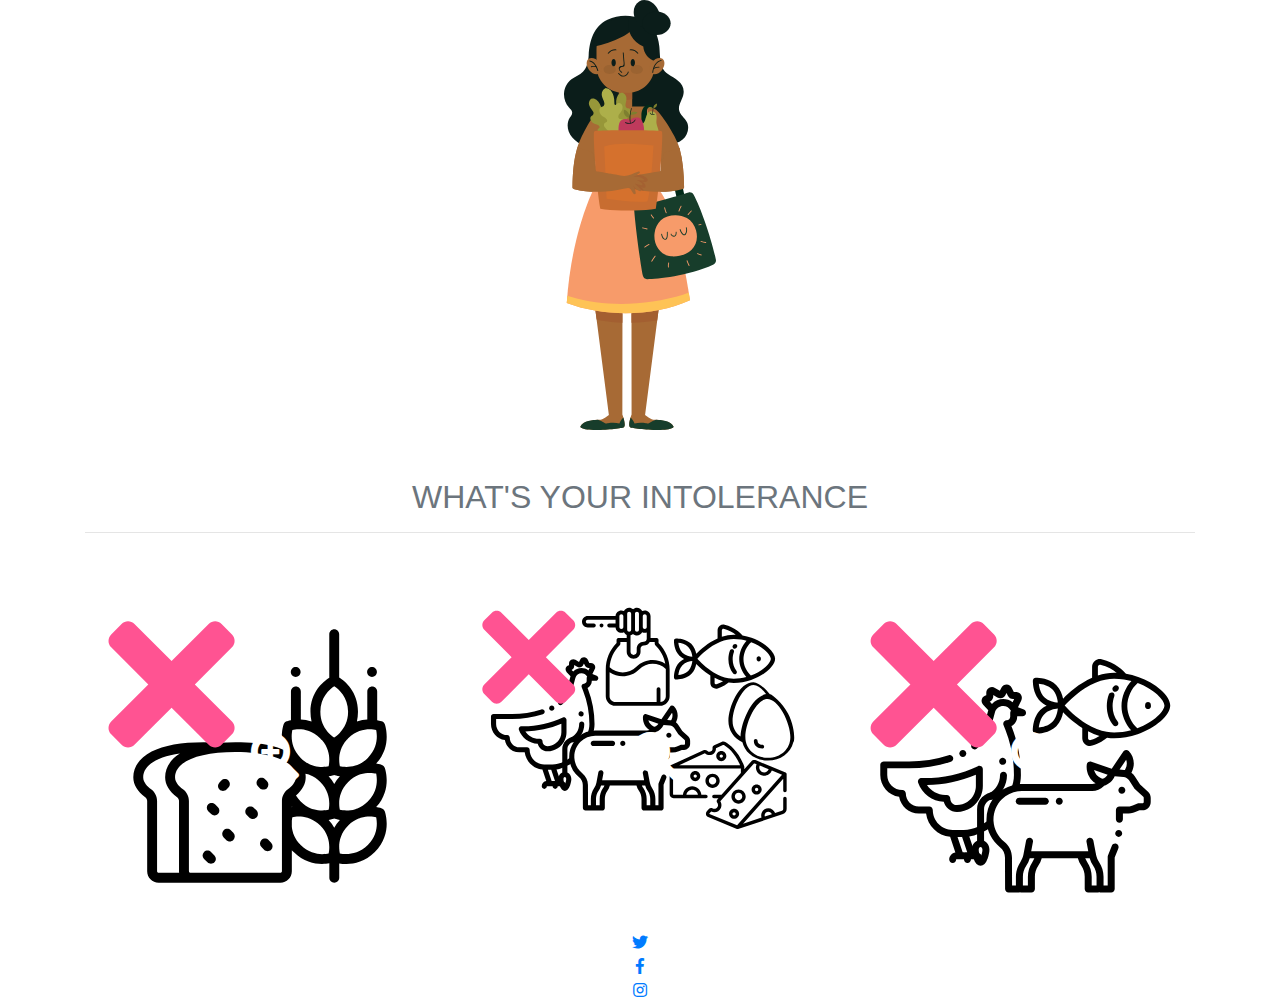
==== commit 0981ff34: "Update index.html" ====
--- a/index.html
+++ b/index.html
@@ -19,13 +19,54 @@
   <link href="vendor/fontawesome-free/css/all.min.css" rel="stylesheet" type="text/css">
 
   <!-- Custom styles for this template -->
-  <link href="css/coming-soon.min.css" rel="stylesheet">
 
 </head>
 
 <body>
-
-  <div class="overlay"></div>
+  <div class="container">
+    <a href="aboutus.html">
+        <img class="img-fluid mb-5 d-block mx-auto" src="img/homepage-image.svg" alt="">
+    </a>
+  </div>
+  <!-- Portfolio Grid Section -->
+  <div class="portfolio">
+    <div class="container">
+      <h2 class="text-center text-uppercase text-secondary mb-0">What's your Intolerance</h2>
+      <hr class="star-dark mb-5">
+      <div class="row">
+        <div class="col-md-6 col-lg-4">
+          <a class="portfolio-item d-block mx-auto" href="gluten-free.html">
+            <div class="portfolio-item-caption d-flex position-absolute h-100 w-100">
+              <div class="portfolio-item-caption-content my-auto w-100 text-center text-white">
+                <i class="fas fa-search-plus fa-3x"></i>
+              </div>
+            </div>
+            <img class="img-fluid" src="img/Gluten-free.svg" alt="">
+          </a>
+        </div>
+        <div class="col-md-6 col-lg-4">
+          <a class="portfolio-item d-block mx-auto" href="">
+            <div class="portfolio-item-caption d-flex position-absolute h-100 w-100">
+              <div class="portfolio-item-caption-content my-auto w-100 text-center text-white">
+                <i class="fas fa-search-plus fa-3x"></i>
+              </div>
+            </div>
+            <img class="img-fluid" src="img/Vegan.svg" alt="">
+          </a>
+        </div>
+        <div class="col-md-6 col-lg-4">
+          <a class="portfolio-item d-block mx-auto" href="vegetarian.html">
+            <div class="portfolio-item-caption d-flex position-absolute h-100 w-100">
+              <div class="portfolio-item-caption-content my-auto w-100 text-center text-white">
+                <i class="fas fa-search-plus fa-3x"></i>
+              </div>
+            </div>
+            <img class="img-fluid" src="img/Vegetarian.svg" alt="">
+          </a>
+        </div>
+      </div>
+    </div>
+  </div>
 
   <div class="social-icons">
     <ul class="list-unstyled text-center mb-0">
@@ -52,7 +93,6 @@
   <script src="vendor/bootstrap/js/bootstrap.bundle.min.js"></script>
 
   <!-- Custom scripts for this template -->
-  <script src="js/coming-soon.min.js"></script>
 
 </body>
 
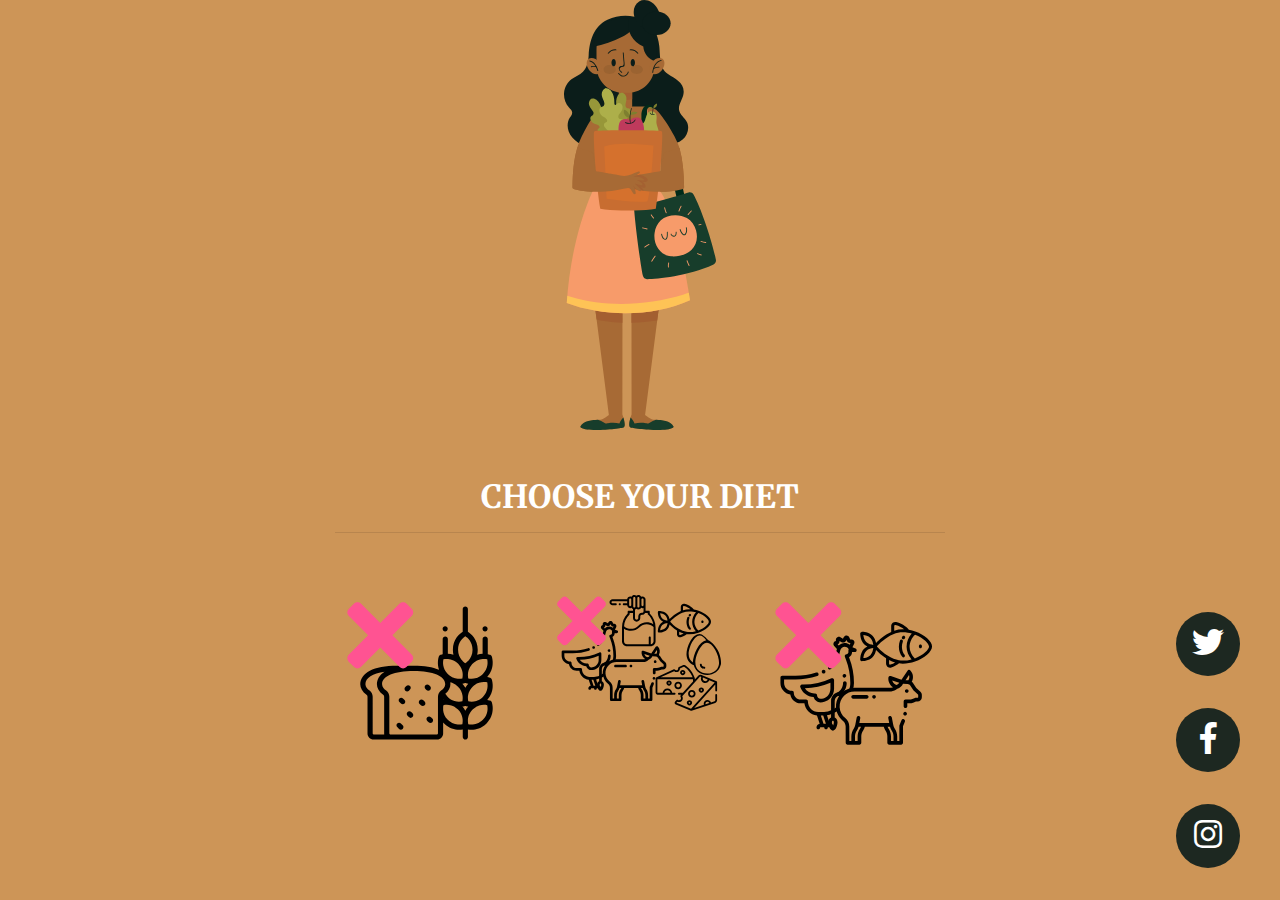
==== commit db14d3a7: "fixing css" ====
--- a/index.html
+++ b/index.html
@@ -19,55 +19,52 @@
   <link href="vendor/fontawesome-free/css/all.min.css" rel="stylesheet" type="text/css">
 
   <!-- Custom styles for this template -->
-
+  <!-- Custom styles for this template -->
+  <link href="css/coming-soon.css" rel="stylesheet">
 </head>
 
 <body>
+
+  <!-- Cartoon Section -->
   <div class="container">
     <a href="aboutus.html">
         <img class="img-fluid mb-5 d-block mx-auto" src="img/homepage-image.svg" alt="">
     </a>
   </div>
-  <!-- Portfolio Grid Section -->
-  <div class="portfolio">
-    <div class="container">
-      <h2 class="text-center text-uppercase text-secondary mb-0">What's your Intolerance</h2>
-      <hr class="star-dark mb-5">
-      <div class="row">
-        <div class="col-md-6 col-lg-4">
-          <a class="portfolio-item d-block mx-auto" href="gluten-free.html">
-            <div class="portfolio-item-caption d-flex position-absolute h-100 w-100">
-              <div class="portfolio-item-caption-content my-auto w-100 text-center text-white">
-                <i class="fas fa-search-plus fa-3x"></i>
-              </div>
-            </div>
-            <img class="img-fluid" src="img/Gluten-free.svg" alt="">
-          </a>
-        </div>
-        <div class="col-md-6 col-lg-4">
-          <a class="portfolio-item d-block mx-auto" href="">
-            <div class="portfolio-item-caption d-flex position-absolute h-100 w-100">
-              <div class="portfolio-item-caption-content my-auto w-100 text-center text-white">
-                <i class="fas fa-search-plus fa-3x"></i>
-              </div>
-            </div>
-            <img class="img-fluid" src="img/Vegan.svg" alt="">
-          </a>
-        </div>
-        <div class="col-md-6 col-lg-4">
-          <a class="portfolio-item d-block mx-auto" href="vegetarian.html">
-            <div class="portfolio-item-caption d-flex position-absolute h-100 w-100">
-              <div class="portfolio-item-caption-content my-auto w-100 text-center text-white">
-                <i class="fas fa-search-plus fa-3x"></i>
-              </div>
-            </div>
-            <img class="img-fluid" src="img/Vegetarian.svg" alt="">
-          </a>
-        </div>
+
+  <!-- Grid Section -->
+  <div class="container">
+    <h2 class="text-center text-uppercase title">Choose Your Diet</h2>
+    <hr class="star-dark mb-5">
+    <div class="row">
+      <div class="col-md-6 col-lg-4 containernew">
+        <a class="portfolio-item d-block mx-auto" href="gluten-free.html">
+          <img class="img-fluid image" src="img/Gluten-free.svg" alt="">
+          <div class="overlay">
+            <div class="text">Gluten Free</div>
+          </div>
+        </a>
+      </div>
+      <div class="col-md-6 col-lg-4 containernew">
+        <a class="portfolio-item d-block mx-auto" href="vegan.html">
+          <img class="img-fluid" src="img/Vegan.svg" alt="">
+          <div class="overlay">
+            <div class="text">Vegan</div>
+          </div>
+        </a>
+      </div>
+      <div class="col-md-6 col-lg-4 containernew">
+        <a class="portfolio-item d-block mx-auto" href="vegetarian.html">
+          <img class="img-fluid image" src="img/Vegetarian.svg" alt="">
+          <div class="overlay">
+            <div class="text">Vegetarian</div>
+          </div>
+        </a>
       </div>
     </div>
   </div>
 
+  <!-- Social Media Icons Section -->
   <div class="social-icons">
     <ul class="list-unstyled text-center mb-0">
       <li class="list-unstyled-item">
@@ -93,6 +90,7 @@
   <script src="vendor/bootstrap/js/bootstrap.bundle.min.js"></script>
 
   <!-- Custom scripts for this template -->
+  <script src="js/coming-soon.min.js"></script>
 
 </body>
 
--- a/css/coming-soon.css
+++ b/css/coming-soon.css
@@ -0,0 +1,175 @@
+/*!
+ * Start Bootstrap - Coming Soon v5.0.3 (https://startbootstrap.com/template-overviews/coming-soon)
+ * Copyright 2013-2019 Start Bootstrap
+ * Licensed under MIT (https://github.com/BlackrockDigital/startbootstrap-coming-soon/blob/master/LICENSE)
+ */
+
+html {
+  height: 100%;
+}
+
+body {
+  height: 100%;
+  min-height: 35rem;
+  position: relative;
+  font-family: 'Source Sans Pro';
+  font-weight: 300;
+  background-color: #cd9557;
+}
+
+h1,
+h2,
+h3,
+h4,
+h5,
+h6 {
+  font-family: 'Merriweather';
+  font-weight: 700;
+}
+
+.overlay {
+  position: absolute;
+  top: 0;
+  bottom: 0;
+  left: 0;
+  right: 0;
+  height: 100%;
+  width: 100%;
+  opacity: 0;
+  transition: .5s ease;
+  background-color: #244932;
+}
+
+.social-icons {
+  position: absolute;
+  margin-bottom: 2rem;
+  width: 100%;
+  z-index: 2;
+}
+
+.social-icons ul {
+  margin-top: 2rem;
+  width: 100%;
+  text-align: center;
+}
+
+.social-icons ul > li {
+  margin-left: 1rem;
+  margin-right: 1rem;
+  display: inline-block;
+}
+
+.social-icons ul > li > a {
+  display: block;
+  color: white;
+  background-color: #1D2821;
+  border-radius: 100%;
+  font-size: 2rem;
+  line-height: 4rem;
+  height: 4rem;
+  width: 4rem;
+}
+
+@media (min-width: 768px) {
+  .social-icons {
+    margin: 0;
+    position: absolute;
+    right: 2.5rem;
+    bottom: 2rem;
+    width: auto;
+  }
+  .social-icons ul {
+    margin-top: 0;
+    width: auto;
+  }
+  .social-icons ul > li {
+    display: block;
+    margin-left: 0;
+    margin-right: 0;
+    margin-bottom: 2rem;
+  }
+  .social-icons ul > li:last-child {
+    margin-bottom: 0;
+  }
+  .social-icons ul > li > a {
+    -webkit-transition: all 0.2s ease-in-out;
+    transition: all 0.2s ease-in-out;
+    font-size: 2rem;
+    line-height: 4rem;
+    height: 4rem;
+    width: 4rem;
+  }
+  .social-icons ul > li > a:hover {
+    background-color: #244932;
+  }
+}
+
+.btn-secondary {
+  background-color: #cd9557;
+  border-color: #cd9557;
+}
+
+.btn-secondary:active, .btn-secondary:focus, .btn-secondary:hover {
+  background-color: #ba7c37 !important;
+  border-color: #ba7c37 !important;
+}
+
+.input {
+  font-weight: 300 !important;
+}
+
+.container {
+  position: relative;
+  width: 50%;
+}
+
+.containernew {
+  position: relative;
+  width: 50%;
+}
+
+.image {
+  display: block;
+  width: 100%;
+  height: auto;
+}
+
+.containernew:hover .overlay {
+  opacity: 1;
+}
+
+.text {
+  color: #FFFFFF;
+  font-size: 20px;
+  position: absolute;
+  top: 50%;
+  left: 50%;
+  -webkit-transform: translate(-50%, -50%);
+  -ms-transform: translate(-50%, -50%);
+  transform: translate(-50%, -50%);
+  text-align: center;
+}
+
+.text2 {
+  color: #FFFFFF;
+  font-size: 40px;
+  position: absolute;
+  top: 50%;
+  left: 50%;
+  -webkit-transform: translate(-50%, -50%);
+  -ms-transform: translate(-50%, -50%);
+  transform: translate(-50%, -50%);
+  text-align: center;
+}
+
+.title {
+  color: #FFFFFF;
+}
+
+.btn {
+  color: #244932;
+}
+
+.btn-link {
+  color: #244932;
+}
